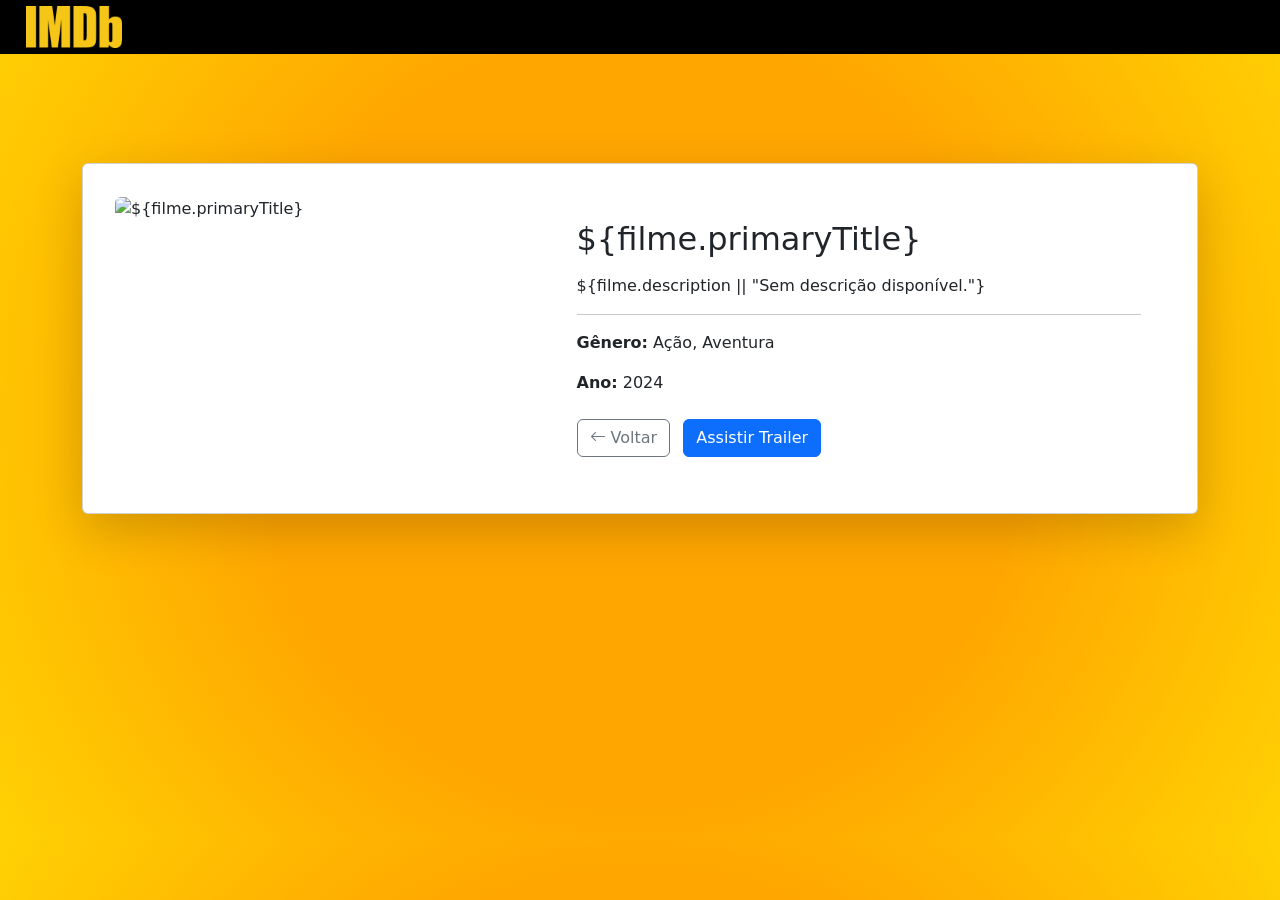
==== movie.html @ f0b7d2dd ":sparkles: 21/04/2026" ====
<!DOCTYPE html>
<html lang="en">
<head>
    <meta charset="UTF-8">
    <meta name="viewport" content="width=device-width, initial-scale=1.0">
    <link href="https://cdn.jsdelivr.net/npm/bootstrap@5.3.0/dist/css/bootstrap.min.css" rel="stylesheet">
    <link rel="stylesheet" href="https://cdn.jsdelivr.net/npm/bootstrap-icons@1.11.3/font/bootstrap-icons.min.css">
    <script src="https://cdn.jsdelivr.net/npm/axios/dist/axios.min.js"></script>
    <link rel="stylesheet" href="..\assests\movie.css">
    <title>Listagem</title>
</head>
<body>
    <header>
        <img src="/img/logo.png" alt="">
    </header>
    <main class="container">
        <div id="detalhe-filme" class="movie-card-detail">
            
            <div class="card shadow-lg">
                <div class="row g-0">
                    <div class="col-md-5">
                        <img id="imagem-filme" src="" class="img-fluid rounded-start h-100" alt="${filme.primaryTitle}" style="object-fit: cover;">
                    </div>
                    <div class="col-md-7">
                        <div class="card-body p-4">
                            <h2 id="titulo-filme" class="card-title text-title mb-3">${filme.primaryTitle}</h2>
                            <p id="descricao-filme" class="card-text">${filme.description || "Sem descrição disponível."}</p>
                            
                            <hr>
                            <p><strong>Gênero:</strong> Ação, Aventura</p>
                            <p><strong>Ano:</strong> 2024</p>
                            
                            <div class="mt-4">
                                <a href="index.html" class="btn btn-outline-secondary">
                                    <i class="bi bi-arrow-left"></i> Voltar
                                </a>
                                <button class="btn btn-primary ms-2">Assistir Trailer</button>
                            </div>
                        </div>
                    </div>
                </div>
            </div>

        </div>
    </main>
</body>
<script src="/js/config.js"></script>
<script src="/js/movie.js"></script>
</html>
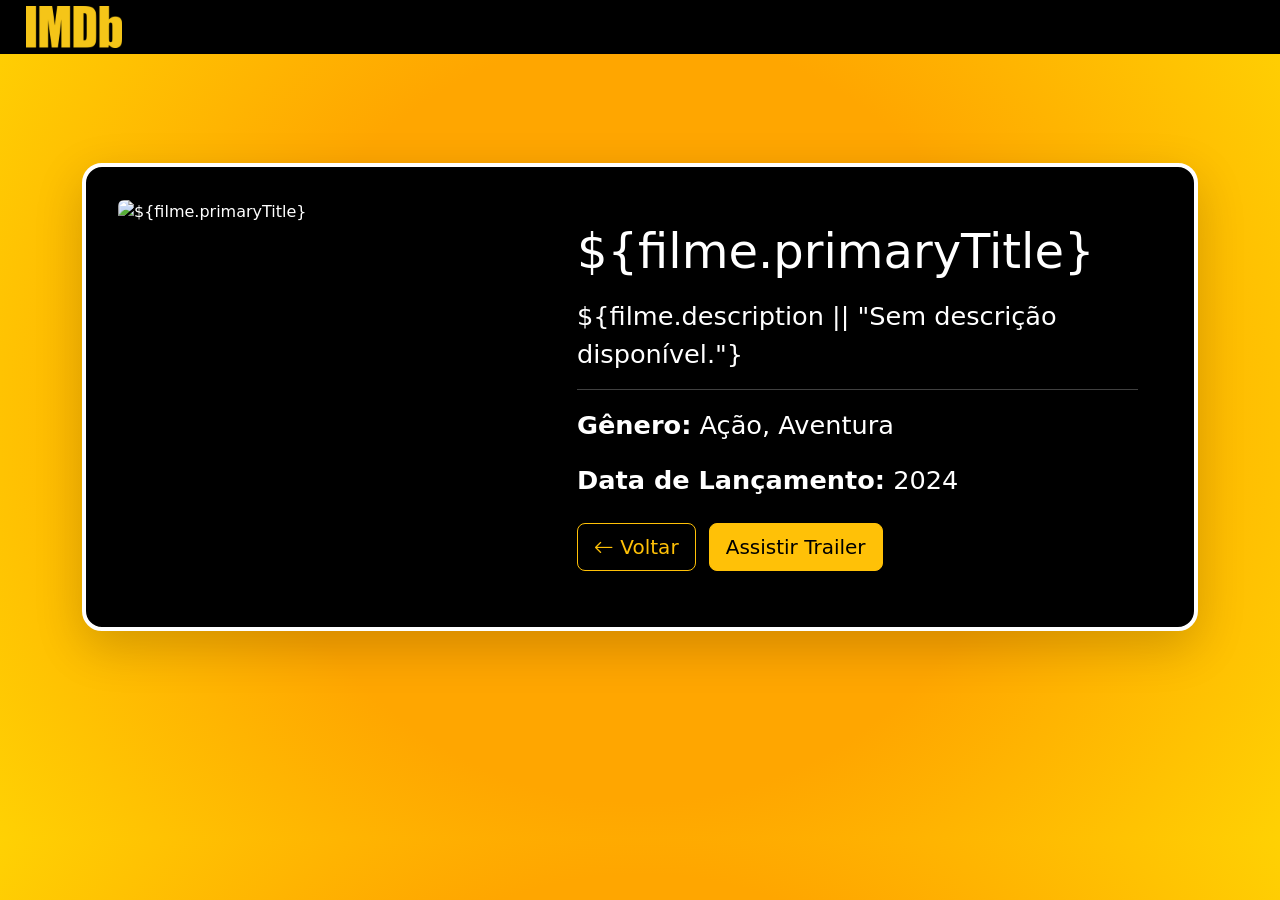
==== commit 354ffed1: ":sparkles: 21/04/2026" ====
--- a/movie.html
+++ b/movie.html
@@ -27,14 +27,14 @@
                             <p id="descricao-filme" class="card-text">${filme.description || "Sem descrição disponível."}</p>
                             
                             <hr>
-                            <p><strong>Gênero:</strong> Ação, Aventura</p>
-                            <p><strong>Ano:</strong> 2024</p>
+                            <p id="generos-filme"><strong>Gênero:</strong> Ação, Aventura</p>
+                            <p id="lancamento-filme"><strong>Data de Lançamento:</strong> 2024</p>
                             
                             <div class="mt-4">
-                                <a href="index.html" class="btn btn-outline-secondary">
+                                <a href="index.html" class="btn btn-outline-warning btn-lg">
                                     <i class="bi bi-arrow-left"></i> Voltar
                                 </a>
-                                <button class="btn btn-primary ms-2">Assistir Trailer</button>
+                                <button class="btn btn-warning btn-lg ms-2" onclick="verTrailer()">Assistir Trailer</button>
                             </div>
                         </div>
                     </div>
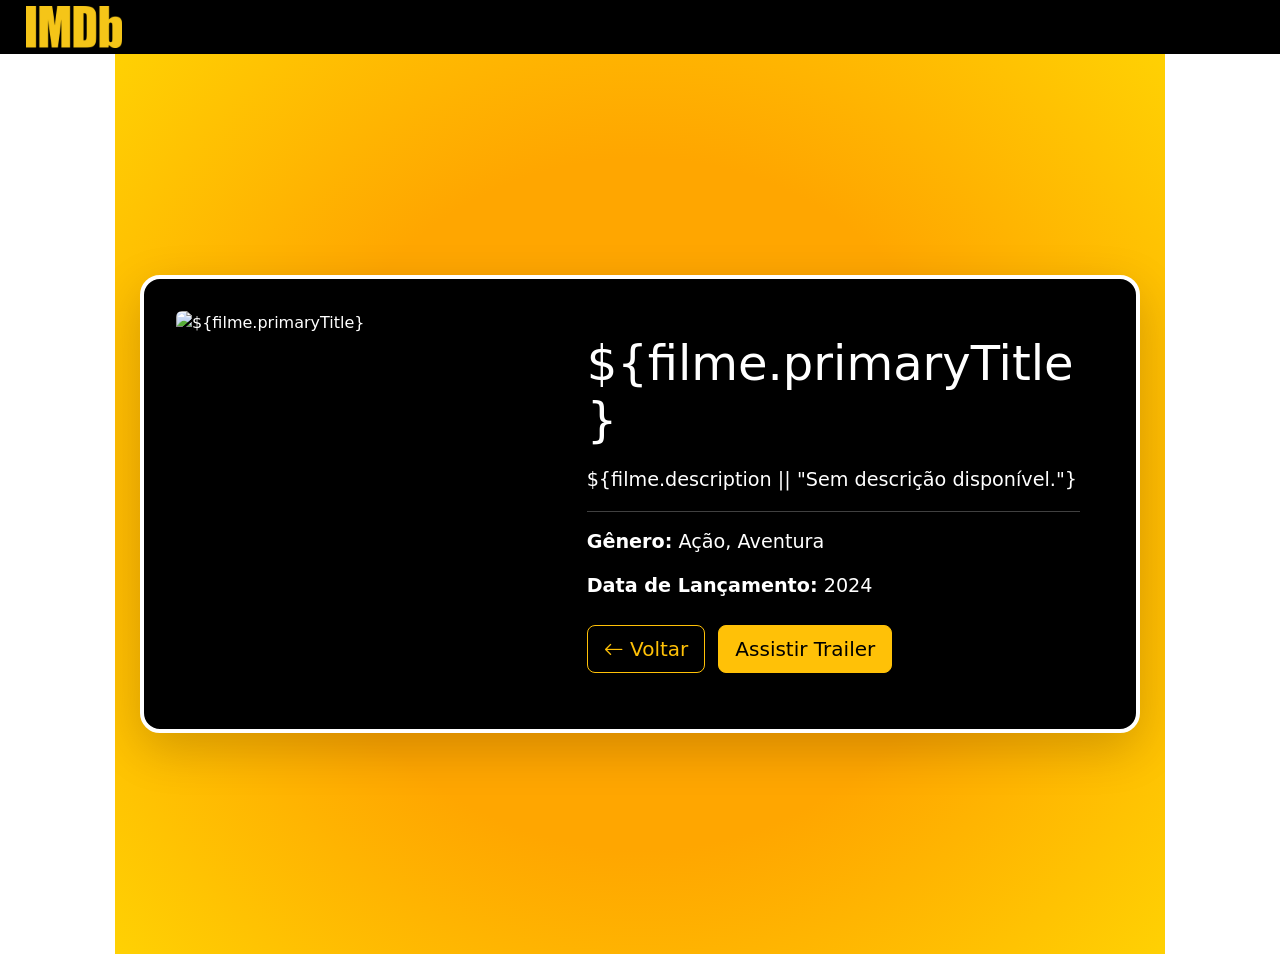
==== commit ed19b887: ":sparkles: 22/04/2026" ====
--- a/movie.html
+++ b/movie.html
@@ -11,38 +11,41 @@
 </head>
 <body>
     <header>
-        <img src="/img/logo.png" alt="">
+        <a href="index.html">
+            <img src="/img/logo.png" alt="IMDb">
+        </a>
     </header>
-    <main class="container">
-        <div id="detalhe-filme" class="movie-card-detail">
-            
-            <div class="card shadow-lg">
-                <div class="row g-0">
-                    <div class="col-md-5">
-                        <img id="imagem-filme" src="" class="img-fluid rounded-start h-100" alt="${filme.primaryTitle}" style="object-fit: cover;">
-                    </div>
-                    <div class="col-md-7">
-                        <div class="card-body p-4">
-                            <h2 id="titulo-filme" class="card-title text-title mb-3">${filme.primaryTitle}</h2>
-                            <p id="descricao-filme" class="card-text">${filme.description || "Sem descrição disponível."}</p>
-                            
-                            <hr>
-                            <p id="generos-filme"><strong>Gênero:</strong> Ação, Aventura</p>
-                            <p id="lancamento-filme"><strong>Data de Lançamento:</strong> 2024</p>
-                            
-                            <div class="mt-4">
-                                <a href="index.html" class="btn btn-outline-warning btn-lg">
-                                    <i class="bi bi-arrow-left"></i> Voltar
-                                </a>
-                                <button class="btn btn-warning btn-lg ms-2" onclick="verTrailer()">Assistir Trailer</button>
+    <div class="film-blur">
+        <main>
+            <div id="detalhe-filme" class="movie-card-detail">
+                <div class="card shadow-lg">
+                    <div class="row g-0">
+                        <div class="col-md-5">
+                            <img id="imagem-filme" src="" class="img-fluid rounded-start h-100" alt="${filme.primaryTitle}" style="object-fit: cover;">
+                        </div>
+                        <div class="col-md-7">
+                            <div class="card-body p-4">
+                                <h2 id="titulo-filme" class="card-title text-title mb-3">${filme.primaryTitle}</h2>
+                                <p id="descricao-filme" class="card-text">${filme.description || "Sem descrição disponível."}</p>
+                                
+                                <hr>
+                                <p id="generos-filme"><strong>Gênero:</strong> Ação, Aventura</p>
+                                <p id="lancamento-filme"><strong>Data de Lançamento:</strong> 2024</p>
+                                
+                                <div class="mt-4">
+                                    <a href="index.html" class="btn btn-outline-warning btn-lg">
+                                        <i class="bi bi-arrow-left"></i> Voltar
+                                    </a>
+                                    <button class="btn btn-warning btn-lg ms-2" onclick="verTrailer()">Assistir Trailer</button>
+                                </div>
                             </div>
                         </div>
                     </div>
                 </div>
+
             </div>
-
-        </div>
-    </main>
+        </main>
+    </div>
 </body>
 <script src="/js/config.js"></script>
 <script src="/js/movie.js"></script>
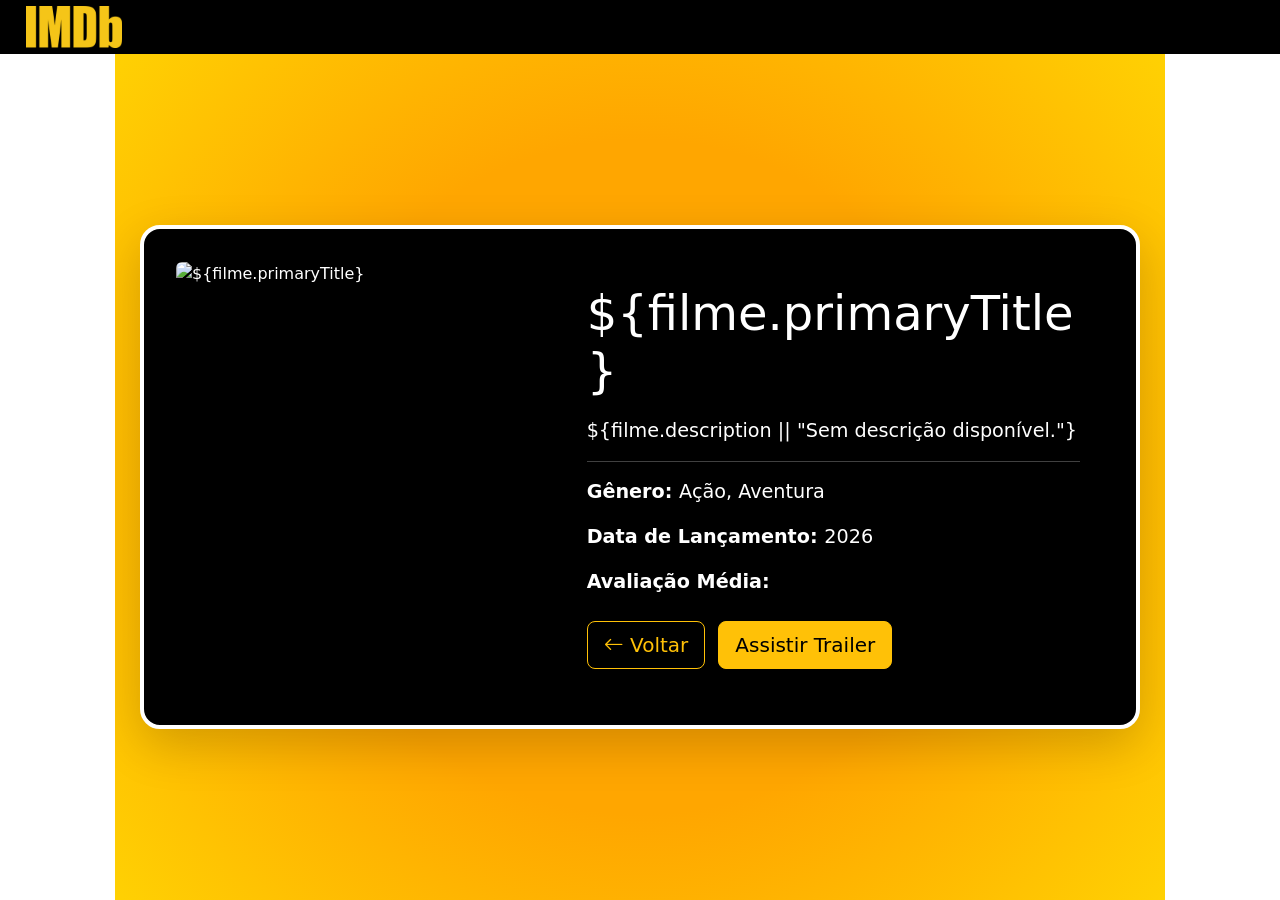
==== commit d28844a1: ":sparkles: 26/04/2026" ====
--- a/movie.html
+++ b/movie.html
@@ -3,11 +3,12 @@
 <head>
     <meta charset="UTF-8">
     <meta name="viewport" content="width=device-width, initial-scale=1.0">
+    <link rel="icon" type="image/x-icon" href="img/IMDb_Logo_Square.svg">
     <link href="https://cdn.jsdelivr.net/npm/bootstrap@5.3.0/dist/css/bootstrap.min.css" rel="stylesheet">
     <link rel="stylesheet" href="https://cdn.jsdelivr.net/npm/bootstrap-icons@1.11.3/font/bootstrap-icons.min.css">
     <script src="https://cdn.jsdelivr.net/npm/axios/dist/axios.min.js"></script>
     <link rel="stylesheet" href="..\assests\movie.css">
-    <title>Listagem</title>
+    <title id="titulo-pagina-filme">Listagem</title>
 </head>
 <body>
     <header>
@@ -16,7 +17,10 @@
         </a>
     </header>
     <div class="film-blur">
-        <main>
+        <img src="#" id="left-blur" alt="">
+        <img src="#" id="right-blur" alt="">
+    </div>
+    <main>
             <div id="detalhe-filme" class="movie-card-detail">
                 <div class="card shadow-lg">
                     <div class="row g-0">
@@ -29,8 +33,9 @@
                                 <p id="descricao-filme" class="card-text">${filme.description || "Sem descrição disponível."}</p>
                                 
                                 <hr>
-                                <p id="generos-filme"><strong>Gênero:</strong> Ação, Aventura</p>
-                                <p id="lancamento-filme"><strong>Data de Lançamento:</strong> 2024</p>
+                                <p class="card-text fw-bold">Gênero: <span id="generos-filme" class="card-text fw-normal">Ação, Aventura</span></p>
+                                <p class="card-text fw-bold">Data de Lançamento: <span id="lancamento-filme" class="card-text fw-normal">2026</span></p>
+                                <p class="card-text fw-bold">Avaliação Média: <span class="card-text fw-normal" id="avaliacao-filme"></span></p>
                                 
                                 <div class="mt-4">
                                     <a href="index.html" class="btn btn-outline-warning btn-lg">
@@ -45,7 +50,6 @@
 
             </div>
         </main>
-    </div>
 </body>
 <script src="/js/config.js"></script>
 <script src="/js/movie.js"></script>
